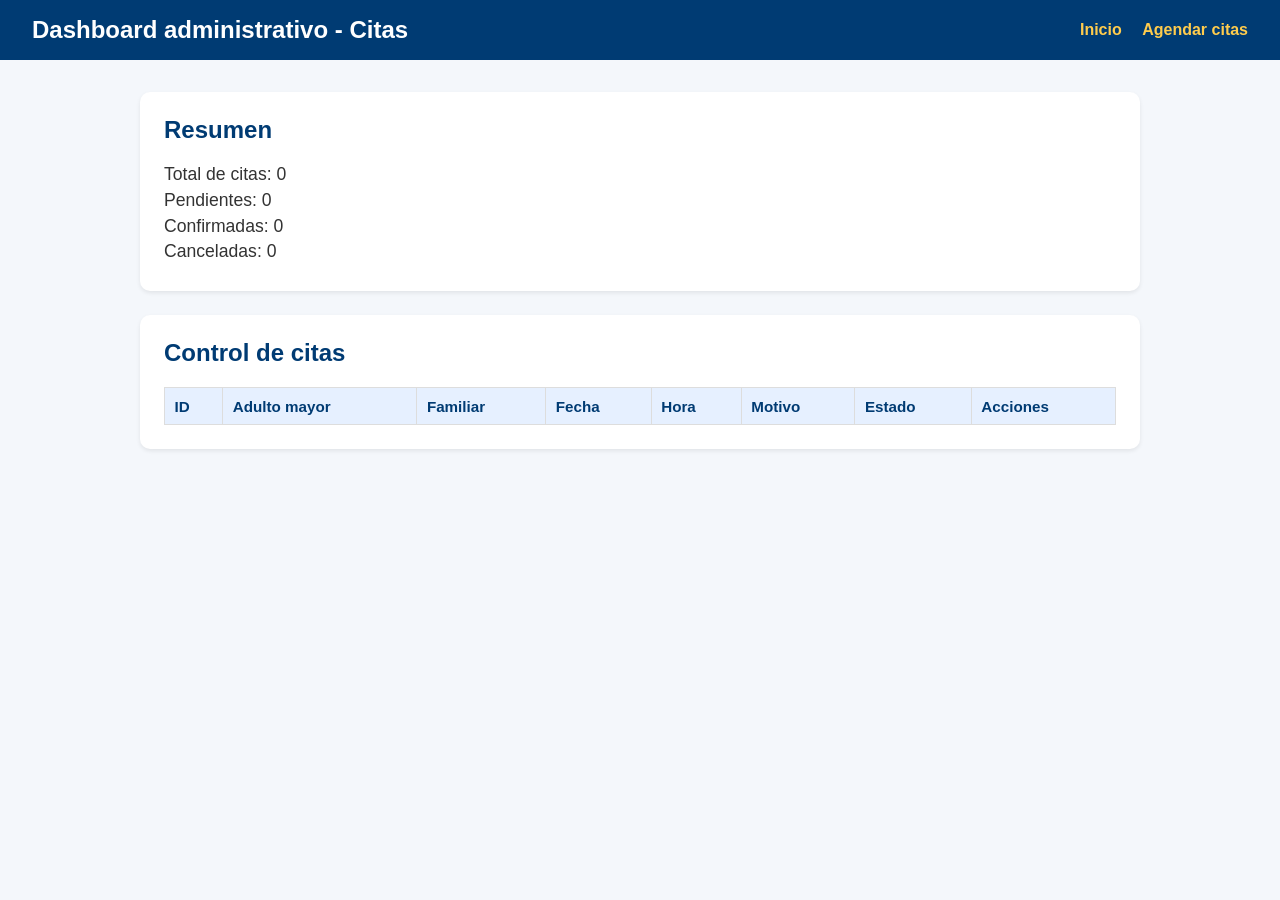
==== app/proyectoFinal/html/admin-dashboard.html @ e4851ac5 "citas y administracion" ====
<!DOCTYPE html>
<html lang="es">
<head>
    <meta charset="UTF-8">
    <title>Dashboard administrativo</title>
    <link rel="stylesheet" href="../css/style.css">
</head>
<body>
    <header>
        <h1>Dashboard administrativo - Citas</h1>
        <nav>
            <a href="index.html">Inicio</a>
            <a href="citas.html">Agendar citas</a>
        </nav>
    </header>

    <main>
        <!-- Resumen de citas -->
        <section class="bloque resumen">
            <h2>Resumen</h2>
            <p>Total de citas: <span id="total-citas">0</span></p>
            <p>Pendientes: <span id="citas-pendientes">0</span></p>
            <p>Confirmadas: <span id="citas-confirmadas">0</span></p>
            <p>Canceladas: <span id="citas-canceladas">0</span></p>
        </section>

        <!-- Control de citas -->
        <section class="bloque">
            <h2>Control de citas</h2>
            <table>
                <thead>
                    <tr>
                        <th>ID</th>
                        <th>Adulto mayor</th>
                        <th>Familiar</th>
                        <th>Fecha</th>
                        <th>Hora</th>
                        <th>Motivo</th>
                        <th>Estado</th>
                        <th>Acciones</th>
                    </tr>
                </thead>
                <tbody id="tabla-admin-citas">
                    <!-- JavaScript insertará filas aquí -->
                </tbody>
            </table>
        </section>
    </main>

    <script src="../js/admin-dashboard.js"></script>
</body>
</html>
---- app/proyectoFinal/css/style.css ----
/* Fondo suave y tipografía legible */
body {
    font-family: Arial, sans-serif;
    margin: 0;
    padding: 0;
    background-color: #f4f7fb;
    color: #333;
}

/* Encabezado con azul institucional */
header {
    background-color: #003b73;
    color: white;
    padding: 1rem 2rem;
    display: flex;
    justify-content: space-between;
    align-items: center;
}

header h1 {
    font-size: 1.5rem;
    margin: 0;
}

/* Navegación */
nav a {
    color: #ffcc4d;
    text-decoration: none;
    margin-left: 1rem;
    font-weight: bold;
}

nav a:hover {
    text-decoration: underline;
}

/* Contenido principal */
main {
    padding: 2rem;
    max-width: 1000px;
    margin: 0 auto;
}

/* Bloques de contenido */
.bloque {
    background-color: white;
    border-radius: 10px;
    padding: 1.5rem;
    margin-bottom: 1.5rem;
    box-shadow: 0 2px 4px rgba(0,0,0,0.08);
}

.bloque h2 {
    color: #003b73;
    margin-top: 0;
}

/* Campos de formulario */
.campo {
    margin-bottom: 1rem;
    display: flex;
    flex-direction: column;
}

label {
    font-weight: bold;
    margin-bottom: 0.3rem;
    font-size: 1rem;
}

input, textarea, select {
    padding: 0.6rem;
    font-size: 1rem;
    border-radius: 6px;
    border: 1px solid #ccc;
}

/* Botones */
button {
    background-color: #ffcc4d;
    border: none;
    padding: 0.6rem 1.2rem;
    font-size: 1rem;
    border-radius: 6px;
    cursor: pointer;
    font-weight: bold;
    color: #003b73;
}

button:hover {
    background-color: #ffda73;
}

/* Tablas */
table {
    width: 100%;
    border-collapse: collapse;
    font-size: 0.95rem;
}

th, td {
    border: 1px solid #ddd;
    padding: 0.6rem;
    text-align: left;
}

th {
    background-color: #e6f0ff;
    color: #003b73;
}

/* Resumen del dashboard */
.resumen p {
    font-size: 1.1rem;
    margin: 0.3rem 0;
}

/* Ajuste responsivo */
@media (max-width: 768px) {
    main {
        padding: 1rem;
    }

    header {
        flex-direction: column;
        align-items: flex-start;
    }

    nav a {
        margin-left: 0;
        margin-right: 1rem;
    }
}
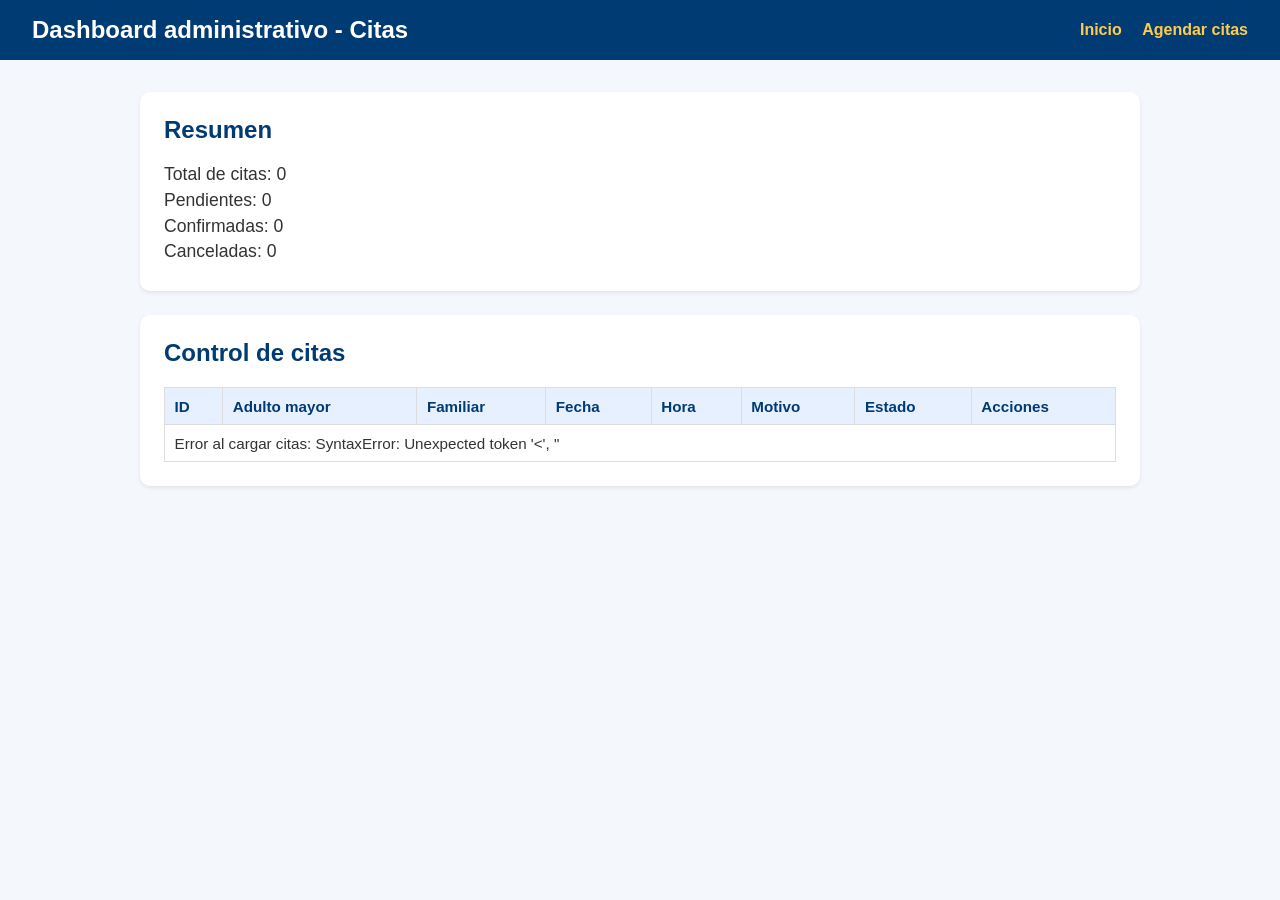
==== commit 561dc976: "citas y administracion" ====
--- a/app/proyectoFinal/html/admin-dashboard.html
+++ b/app/proyectoFinal/html/admin-dashboard.html
@@ -15,19 +15,17 @@
     </header>
 
     <main>
-        <!-- Resumen de citas -->
         <section class="bloque resumen">
             <h2>Resumen</h2>
             <p>Total de citas: <span id="total-citas">0</span></p>
-            <p>Pendientes: <span id="citas-pendientes">0</span></p>
-            <p>Confirmadas: <span id="citas-confirmadas">0</span></p>
-            <p>Canceladas: <span id="citas-canceladas">0</span></p>
+            <p>Pendientes: <span id="pendientes">0</span></p>
+            <p>Confirmadas: <span id="confirmadas">0</span></p>
+            <p>Canceladas: <span id="canceladas">0</span></p>
         </section>
 
-        <!-- Control de citas -->
         <section class="bloque">
             <h2>Control de citas</h2>
-            <table>
+            <table id="tabla-citas">
                 <thead>
                     <tr>
                         <th>ID</th>
@@ -40,8 +38,8 @@
                         <th>Acciones</th>
                     </tr>
                 </thead>
-                <tbody id="tabla-admin-citas">
-                    <!-- JavaScript insertará filas aquí -->
+                <tbody>
+                    <!-- JS rellenará aquí -->
                 </tbody>
             </table>
         </section>
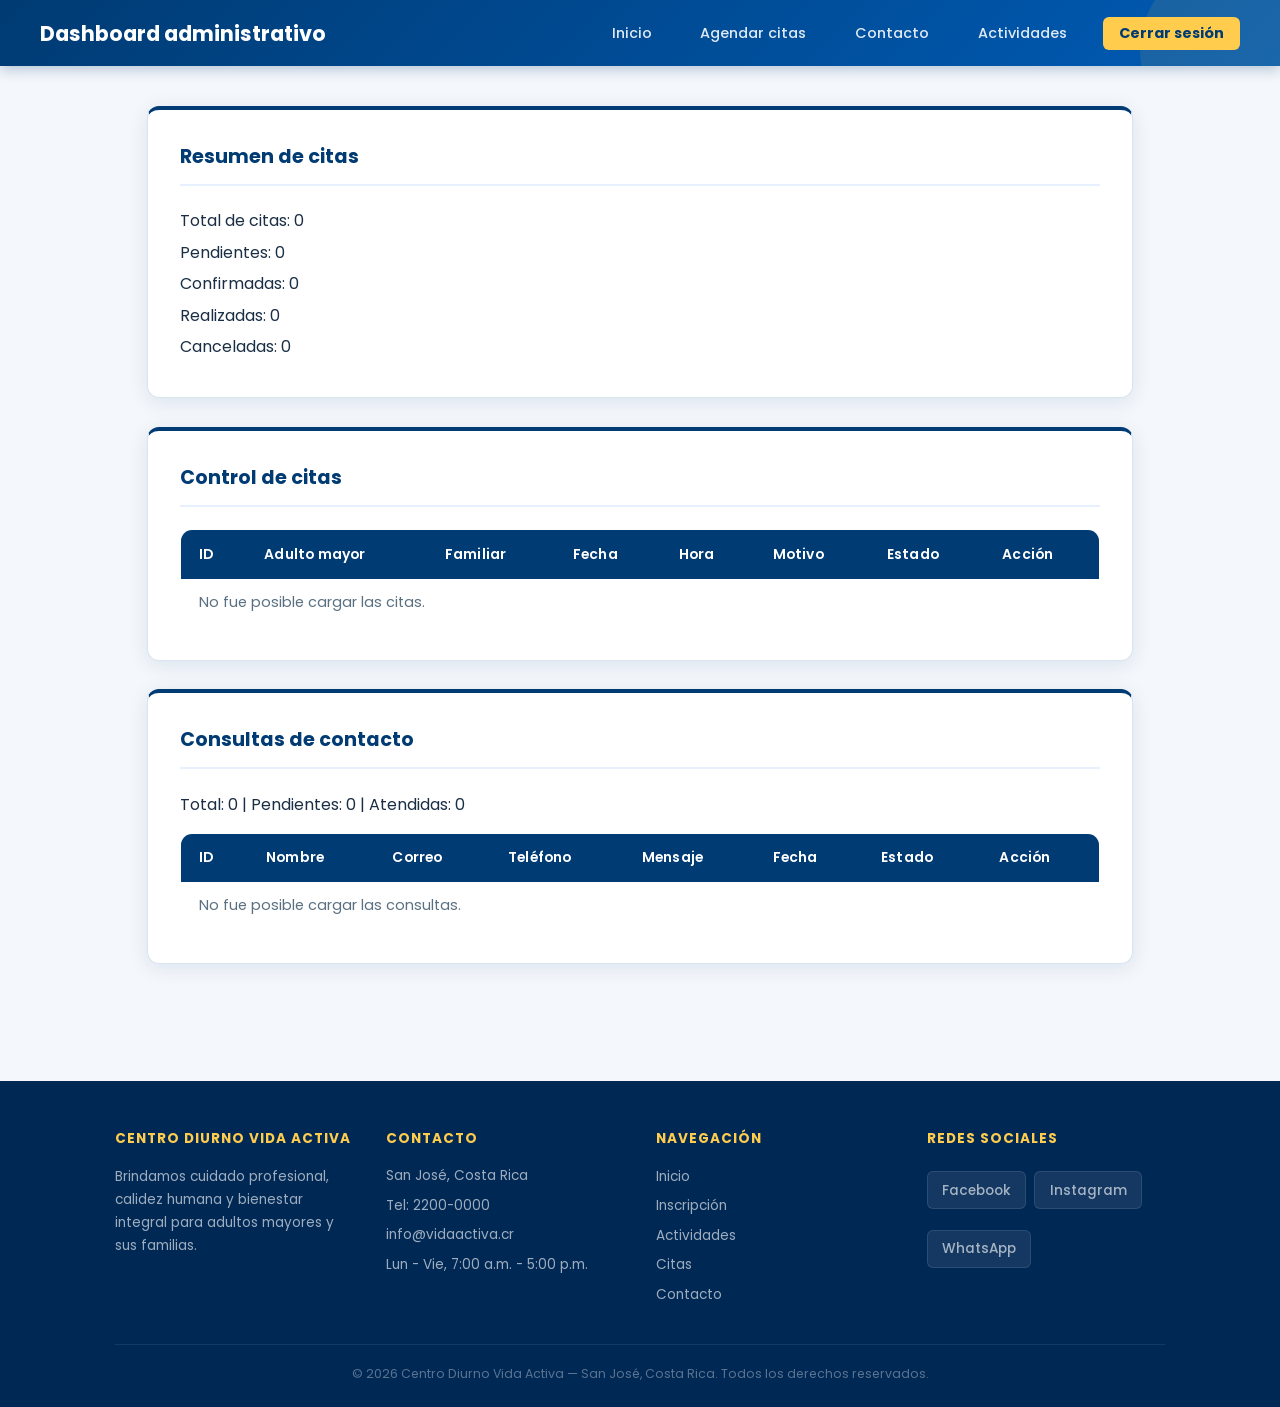
==== commit e7c91e5f: "cambios contacto" ====
--- a/app/proyectoFinal/html/admin-dashboard.html
+++ b/app/proyectoFinal/html/admin-dashboard.html
@@ -2,48 +2,215 @@
 <html lang="es">
 <head>
     <meta charset="UTF-8">
+    <meta name="viewport" content="width=device-width, initial-scale=1.0">
     <title>Dashboard administrativo</title>
     <link rel="stylesheet" href="../css/style.css">
+
+    <style>
+        .estado {
+            display: inline-block;
+            padding: 0.25rem 0.65rem;
+            border-radius: 12px;
+            font-size: 0.85rem;
+            font-weight: bold;
+            text-transform: capitalize;
+        }
+
+        .pendiente {
+            color: #7a4d00;
+            background-color: #fff3cd;
+        }
+
+        .confirmada {
+            color: #084298;
+            background-color: #cfe2ff;
+        }
+
+        .realizada,
+        .atendida {
+            color: #0f5132;
+            background-color: #d1e7dd;
+        }
+
+        .cancelada {
+            color: #842029;
+            background-color: #f8d7da;
+        }
+
+        .tabla-contenedor {
+            width: 100%;
+            overflow-x: auto;
+        }
+
+        .mensaje-consulta {
+            min-width: 220px;
+            max-width: 300px;
+            white-space: normal;
+            overflow-wrap: break-word;
+        }
+
+        .acciones {
+            display: flex;
+            flex-wrap: wrap;
+            gap: 0.4rem;
+            min-width: 190px;
+        }
+
+        .btn-accion {
+            border: none;
+            border-radius: 5px;
+            padding: 0.42rem 0.65rem;
+            color: #ffffff;
+            font-weight: bold;
+            cursor: pointer;
+        }
+
+        .btn-confirmar {
+            background-color: #0d6efd;
+        }
+
+        .btn-realizada,
+        .btn-atender {
+            background-color: #198754;
+        }
+
+        .btn-cancelar {
+            background-color: #dc3545;
+        }
+
+        .btn-pendiente {
+            background-color: #a36d00;
+        }
+
+        .btn-accion:hover {
+            opacity: 0.85;
+        }
+
+        .procesada {
+            color: #6c757d;
+            font-weight: bold;
+        }
+    </style>
 </head>
+
 <body>
     <header>
-        <h1>Dashboard administrativo - Citas</h1>
+        <h1>Dashboard administrativo</h1>
+
         <nav>
             <a href="index.html">Inicio</a>
             <a href="citas.html">Agendar citas</a>
+            <a href="contacto.html">Contacto</a>
+            <a href="../php/actividades.php">Actividades</a>
+            <a href="../php/cerrar_sesion.php">Cerrar sesión</a>
         </nav>
     </header>
 
     <main>
         <section class="bloque resumen">
-            <h2>Resumen</h2>
+            <h2>Resumen de citas</h2>
             <p>Total de citas: <span id="total-citas">0</span></p>
             <p>Pendientes: <span id="pendientes">0</span></p>
             <p>Confirmadas: <span id="confirmadas">0</span></p>
+            <p>Realizadas: <span id="realizadas">0</span></p>
             <p>Canceladas: <span id="canceladas">0</span></p>
         </section>
 
         <section class="bloque">
             <h2>Control de citas</h2>
-            <table id="tabla-citas">
-                <thead>
-                    <tr>
-                        <th>ID</th>
-                        <th>Adulto mayor</th>
-                        <th>Familiar</th>
-                        <th>Fecha</th>
-                        <th>Hora</th>
-                        <th>Motivo</th>
-                        <th>Estado</th>
-                        <th>Acciones</th>
-                    </tr>
-                </thead>
-                <tbody>
-                    <!-- JS rellenará aquí -->
-                </tbody>
-            </table>
+
+            <div class="tabla-contenedor">
+                <table id="tabla-citas">
+                    <thead>
+                        <tr>
+                            <th>ID</th>
+                            <th>Adulto mayor</th>
+                            <th>Familiar</th>
+                            <th>Fecha</th>
+                            <th>Hora</th>
+                            <th>Motivo</th>
+                            <th>Estado</th>
+                            <th>Acción</th>
+                        </tr>
+                    </thead>
+
+                    <tbody></tbody>
+                </table>
+            </div>
+        </section>
+
+        <section class="bloque">
+            <h2>Consultas de contacto</h2>
+
+            <p>
+                Total: <span id="total-consultas">0</span>
+                | Pendientes: <span id="consultas-pendientes">0</span>
+                | Atendidas: <span id="consultas-atendidas">0</span>
+            </p>
+
+            <div class="tabla-contenedor">
+                <table id="tabla-consultas">
+                    <thead>
+                        <tr>
+                            <th>ID</th>
+                            <th>Nombre</th>
+                            <th>Correo</th>
+                            <th>Teléfono</th>
+                            <th>Mensaje</th>
+                            <th>Fecha</th>
+                            <th>Estado</th>
+                            <th>Acción</th>
+                        </tr>
+                    </thead>
+
+                    <tbody></tbody>
+                </table>
+            </div>
         </section>
     </main>
+
+    <footer class="footer">
+        <div class="footer-grid">
+            <div class="footer-col">
+                <h4>Centro Diurno Vida Activa</h4>
+                <p>
+                    Brindamos cuidado profesional, calidez humana y bienestar
+                    integral para adultos mayores y sus familias.
+                </p>
+            </div>
+
+            <div class="footer-col">
+                <h4>Contacto</h4>
+                <div class="info-item">San José, Costa Rica</div>
+                <div class="info-item">Tel: 2200-0000</div>
+                <div class="info-item">info@vidaactiva.cr</div>
+                <div class="info-item">Lun - Vie, 7:00 a.m. - 5:00 p.m.</div>
+            </div>
+
+            <div class="footer-col">
+                <h4>Navegación</h4>
+                <a href="index.html">Inicio</a>
+                <a href="inscripcion.html">Inscripción</a>
+                <a href="../php/actividades.php">Actividades</a>
+                <a href="citas.html">Citas</a>
+                <a href="contacto.html">Contacto</a>
+            </div>
+
+            <div class="footer-col">
+                <h4>Redes sociales</h4>
+                <div class="redes">
+                    <a href="#" class="red-social">Facebook</a>
+                    <a href="#" class="red-social">Instagram</a>
+                    <a href="#" class="red-social">WhatsApp</a>
+                </div>
+            </div>
+        </div>
+
+        <div class="footer-bottom">
+            &copy; 2026 Centro Diurno Vida Activa — San José, Costa Rica.
+            Todos los derechos reservados.
+        </div>
+    </footer>
 
     <script src="../js/admin-dashboard.js"></script>
 </body>
--- a/app/proyectoFinal/css/style.css
+++ b/app/proyectoFinal/css/style.css
@@ -1,133 +1,421 @@
-/* Fondo suave y tipografía legible */
+/*FUENTES*/
+@import url('https://fonts.googleapis.com/css2?family=Poppins:wght@400;500;600;700&display=swap');
+
+:root {
+    --azul: #003b73;
+    --azul-medio: #005bb5;
+    --azul-claro: #e6f0ff;
+    --amarillo: #ffcc4d;
+    --amarillo-hover: #ffda73;
+    --fondo: #f4f7fb;
+    --blanco: #ffffff;
+    --texto: #1a2e45;
+    --texto-suave: #5a7080;
+    --borde: #d8e4f0;
+    --sombra: 0 4px 20px rgba(0, 59, 115, 0.10);
+    --radio: 12px;
+}
+
+/* BASE*/
+* {
+    box-sizing: border-box;
+}
+
 body {
-    font-family: Arial, sans-serif;
+    font-family: 'Poppins', Arial, sans-serif;
     margin: 0;
     padding: 0;
-    background-color: #f4f7fb;
-    color: #333;
-}
-
-/* Encabezado con azul institucional */
+    background-color: var(--fondo);
+    color: var(--texto);
+}
+
+/*HEADER */
 header {
-    background-color: #003b73;
+    background: linear-gradient(135deg, #003b73 0%, #005bb5 100%);
     color: white;
-    padding: 1rem 2rem;
+    padding: 1.1rem 2.5rem;
     display: flex;
     justify-content: space-between;
     align-items: center;
+    box-shadow: 0 4px 12px rgba(0, 59, 115, 0.25);
+    position: relative;
+    overflow: hidden;
+}
+
+header::before {
+    content: '';
+    position: absolute;
+    top: -40px; right: -40px;
+    width: 180px; height: 180px;
+    background: rgba(255, 204, 77, 0.10);
+    border-radius: 50%;
 }
 
 header h1 {
-    font-size: 1.5rem;
+    font-size: 1.3rem;
     margin: 0;
-}
-
-/* Navegación */
+    font-weight: 700;
+    color: white;
+    position: relative;
+    z-index: 1;
+}
+
+/*NAVEGACION */
+nav {
+    position: relative;
+    z-index: 1;
+}
+
 nav a {
-    color: #ffcc4d;
+    color: rgba(255,255,255,0.88);
     text-decoration: none;
-    margin-left: 1rem;
-    font-weight: bold;
+    margin-left: 1.2rem;
+    font-weight: 500;
+    font-size: 0.9rem;
+    padding: 0.4rem 0.8rem;
+    border-radius: 6px;
+    transition: background-color 0.2s, color 0.2s;
 }
 
 nav a:hover {
-    text-decoration: underline;
-}
-
-/* Contenido principal */
+    background-color: rgba(255, 204, 77, 0.18);
+    color: var(--amarillo);
+    text-decoration: none;
+}
+
+/*CONTENIDO PRINCIPAL*/
 main {
+    padding: 2.5rem 2rem;
+    max-width: 1050px;
+    margin: 0 auto;
+    animation: fadeIn 0.35s ease;
+}
+
+@keyframes fadeIn {
+    from { opacity: 0; transform: translateY(10px); }
+    to   { opacity: 1; transform: translateY(0); }
+}
+
+/*BLOQUES */
+.bloque {
+    background-color: var(--blanco);
+    border-radius: var(--radio);
     padding: 2rem;
-    max-width: 1000px;
-    margin: 0 auto;
-}
-
-/* Bloques de contenido */
-.bloque {
-    background-color: white;
-    border-radius: 10px;
-    padding: 1.5rem;
-    margin-bottom: 1.5rem;
-    box-shadow: 0 2px 4px rgba(0,0,0,0.08);
+    margin-bottom: 1.8rem;
+    box-shadow: var(--sombra);
+    border: 1px solid var(--borde);
+    border-top: 4px solid var(--azul);
+    transition: box-shadow 0.2s;
+    animation: fadeIn 0.4s ease;
+}
+
+.bloque:hover {
+    box-shadow: 0 8px 28px rgba(0, 59, 115, 0.14);
 }
 
 .bloque h2 {
-    color: #003b73;
+    font-size: 1.2rem;
+    font-weight: 700;
+    color: var(--azul);
     margin-top: 0;
-}
-
-/* Campos de formulario */
+    padding-bottom: 0.8rem;
+    border-bottom: 2px solid var(--azul-claro);
+    margin-bottom: 1.4rem;
+}
+
+/*CAMPOS DE FORMULARIO */
 .campo {
-    margin-bottom: 1rem;
+    margin-bottom: 1.1rem;
     display: flex;
     flex-direction: column;
 }
 
 label {
-    font-weight: bold;
-    margin-bottom: 0.3rem;
-    font-size: 1rem;
+    font-weight: 600;
+    margin-bottom: 0.4rem;
+    font-size: 0.88rem;
+    color: var(--texto);
 }
 
 input, textarea, select {
-    padding: 0.6rem;
-    font-size: 1rem;
-    border-radius: 6px;
-    border: 1px solid #ccc;
-}
-
-/* Botones */
+    padding: 0.7rem 1rem;
+    font-size: 0.93rem;
+    border-radius: 8px;
+    border: 1.5px solid var(--borde);
+    background-color: var(--fondo);
+    transition: border-color 0.2s, box-shadow 0.2s;
+    font-family: 'Poppins', Arial, sans-serif;
+    color: var(--texto);
+}
+
+input:focus, textarea:focus, select:focus {
+    outline: none;
+    border-color: var(--azul);
+    box-shadow: 0 0 0 3px rgba(0, 59, 115, 0.10);
+    background-color: white;
+}
+
+input::placeholder, textarea::placeholder {
+    color: #a0b0c0;
+    font-size: 0.88rem;
+}
+
+/*BOTONES */
 button {
-    background-color: #ffcc4d;
+    background-color: var(--amarillo);
     border: none;
-    padding: 0.6rem 1.2rem;
-    font-size: 1rem;
+    padding: 0.72rem 1.8rem;
+    font-size: 0.93rem;
+    border-radius: 8px;
+    cursor: pointer;
+    font-weight: 600;
+    color: var(--azul);
+    font-family: 'Poppins', Arial, sans-serif;
+    transition: background-color 0.2s, transform 0.15s, box-shadow 0.2s;
+    box-shadow: 0 2px 8px rgba(255, 204, 77, 0.35);
+}
+
+button:hover {
+    background-color: var(--amarillo-hover);
+    transform: translateY(-2px);
+    box-shadow: 0 6px 16px rgba(255, 204, 77, 0.45);
+}
+
+button:active {
+    transform: translateY(0);
+}
+
+.btn-aprobar {
+    background-color: #28a745;
+    color: white;
+    border: none;
+    padding: 0.4rem 1rem;
     border-radius: 6px;
     cursor: pointer;
-    font-weight: bold;
-    color: #003b73;
-}
-
-button:hover {
-    background-color: #ffda73;
-}
-
-/* Tablas */
+    font-size: 0.85rem;
+    font-weight: 600;
+    font-family: 'Poppins', sans-serif;
+    transition: background-color 0.2s, transform 0.15s;
+    margin-right: 0.4rem;
+}
+
+.btn-aprobar:hover {
+    background-color: #218838;
+    transform: translateY(-1px);
+}
+
+.btn-rechazar {
+    background-color: #dc3545;
+    color: white;
+    border: none;
+    padding: 0.4rem 1rem;
+    border-radius: 6px;
+    cursor: pointer;
+    font-size: 0.85rem;
+    font-weight: 600;
+    font-family: 'Poppins', sans-serif;
+    transition: background-color 0.2s, transform 0.15s;
+}
+
+.btn-rechazar:hover {
+    background-color: #c82333;
+    transform: translateY(-1px);
+}
+
+/* TABLAS */
 table {
     width: 100%;
     border-collapse: collapse;
-    font-size: 0.95rem;
+    font-size: 0.91rem;
+    border-radius: var(--radio);
+    overflow: hidden;
+    border: 1px solid var(--borde);
 }
 
 th, td {
-    border: 1px solid #ddd;
-    padding: 0.6rem;
+    border: none;
+    padding: 0.85rem 1.1rem;
     text-align: left;
 }
 
 th {
-    background-color: #e6f0ff;
-    color: #003b73;
-}
-
-/* Resumen del dashboard */
+    background-color: var(--azul);
+    color: white;
+    font-weight: 600;
+    font-size: 0.87rem;
+    letter-spacing: 0.2px;
+}
+
+tr:nth-child(even) {
+    background-color: var(--azul-claro);
+}
+
+tr:hover {
+    background-color: #d4e4f7;
+    transition: background-color 0.15s;
+}
+
+td {
+    border-bottom: 1px solid var(--borde);
+    color: var(--texto-suave);
+}
+
+/* BADGES*/
+.badge {
+    display: inline-block;
+    padding: 0.25rem 0.75rem;
+    border-radius: 20px;
+    font-size: 0.78rem;
+    font-weight: 600;
+}
+
+.badge.pendiente { background: #fff3cd; color: #856404; }
+.badge.aprobada  { background: #d4edda; color: #155724; }
+.badge.rechazada { background: #f8d7da; color: #721c24; }
+
+/* ALERTAS*/
+.alerta-exito {
+    background: #d4edda;
+    border-left: 4px solid #28a745;
+    color: #155724;
+    padding: 0.9rem 1.2rem;
+    border-radius: 8px;
+    margin-bottom: 1.2rem;
+    font-weight: 500;
+    font-size: 0.9rem;
+}
+
+.alerta-error {
+    background: #f8d7da;
+    border-left: 4px solid #dc3545;
+    color: #721c24;
+    padding: 0.9rem 1.2rem;
+    border-radius: 8px;
+    margin-bottom: 1.2rem;
+    font-weight: 500;
+    font-size: 0.9rem;
+}
+
+/*FOOTER */
+.footer {
+    background: #002855;
+    color: rgba(255,255,255,0.78);
+    padding: 3rem 2rem 1.5rem;
+    margin-top: 3rem;
+}
+
+.footer-grid {
+    display: grid;
+    grid-template-columns: repeat(auto-fit, minmax(200px, 1fr));
+    gap: 2rem;
+    max-width: 1050px;
+    margin: 0 auto 2rem;
+}
+
+.footer-col h4 {
+    color: var(--amarillo);
+    font-size: 0.85rem;
+    margin: 0 0 1rem 0;
+    font-weight: 700;
+    text-transform: uppercase;
+    letter-spacing: 1px;
+}
+
+.footer-col p, .footer-col a {
+    font-size: 0.85rem;
+    color: rgba(255,255,255,0.62);
+    margin: 0.4rem 0;
+    display: block;
+    text-decoration: none;
+    line-height: 1.7;
+}
+
+.footer-col a:hover {
+    color: var(--amarillo);
+}
+
+.footer-col .info-item {
+    font-size: 0.85rem;
+    color: rgba(255,255,255,0.62);
+    margin-bottom: 0.5rem;
+    line-height: 1.6;
+}
+
+.redes {
+    display: flex;
+    gap: 0.5rem;
+    margin-top: 0.5rem;
+    flex-wrap: wrap;
+}
+
+.red-social {
+    background: rgba(255,255,255,0.08);
+    color: rgba(255,255,255,0.78);
+    padding: 0.4rem 0.9rem;
+    border-radius: 6px;
+    font-size: 0.82rem;
+    text-decoration: none;
+    transition: background 0.2s, color 0.2s;
+    font-weight: 500;
+    border: 1px solid rgba(255,255,255,0.10);
+}
+
+.red-social:hover {
+    background: var(--amarillo);
+    color: var(--azul);
+    border-color: var(--amarillo);
+}
+
+.footer-bottom {
+    border-top: 1px solid rgba(255,255,255,0.08);
+    padding-top: 1.2rem;
+    text-align: center;
+    font-size: 0.78rem;
+    color: rgba(255,255,255,0.35);
+    max-width: 1050px;
+    margin: 0 auto;
+}
+
+/* RESUMEN DASHBOARD*/
 .resumen p {
-    font-size: 1.1rem;
-    margin: 0.3rem 0;
-}
-
-/* Ajuste responsivo */
+    font-size: 1rem;
+    margin: 0.4rem 0;
+}
+
+/* RESPONSIVO*/
 @media (max-width: 768px) {
-    main {
-        padding: 1rem;
-    }
+    main { padding: 1.2rem 1rem; }
 
     header {
         flex-direction: column;
         align-items: flex-start;
+        gap: 0.8rem;
+        padding: 1rem 1.2rem;
     }
 
     nav a {
         margin-left: 0;
-        margin-right: 1rem;
+        margin-right: 0.5rem;
     }
+
+    .bloque { padding: 1.3rem; }
+
+    th, td {
+        padding: 0.65rem 0.8rem;
+        font-size: 0.82rem;
+    }
+}
+
+/* Boton de iniciar sesion en nav */
+nav a:last-child {
+    background-color: #ffcc4d;
+    color: #003b73;
+    font-weight: 700;
+    padding: 0.4rem 1rem;
+    border-radius: 6px;
+}
+
+nav a:last-child:hover {
+    background-color: #ffda73;
+    color: #003b73;
 }
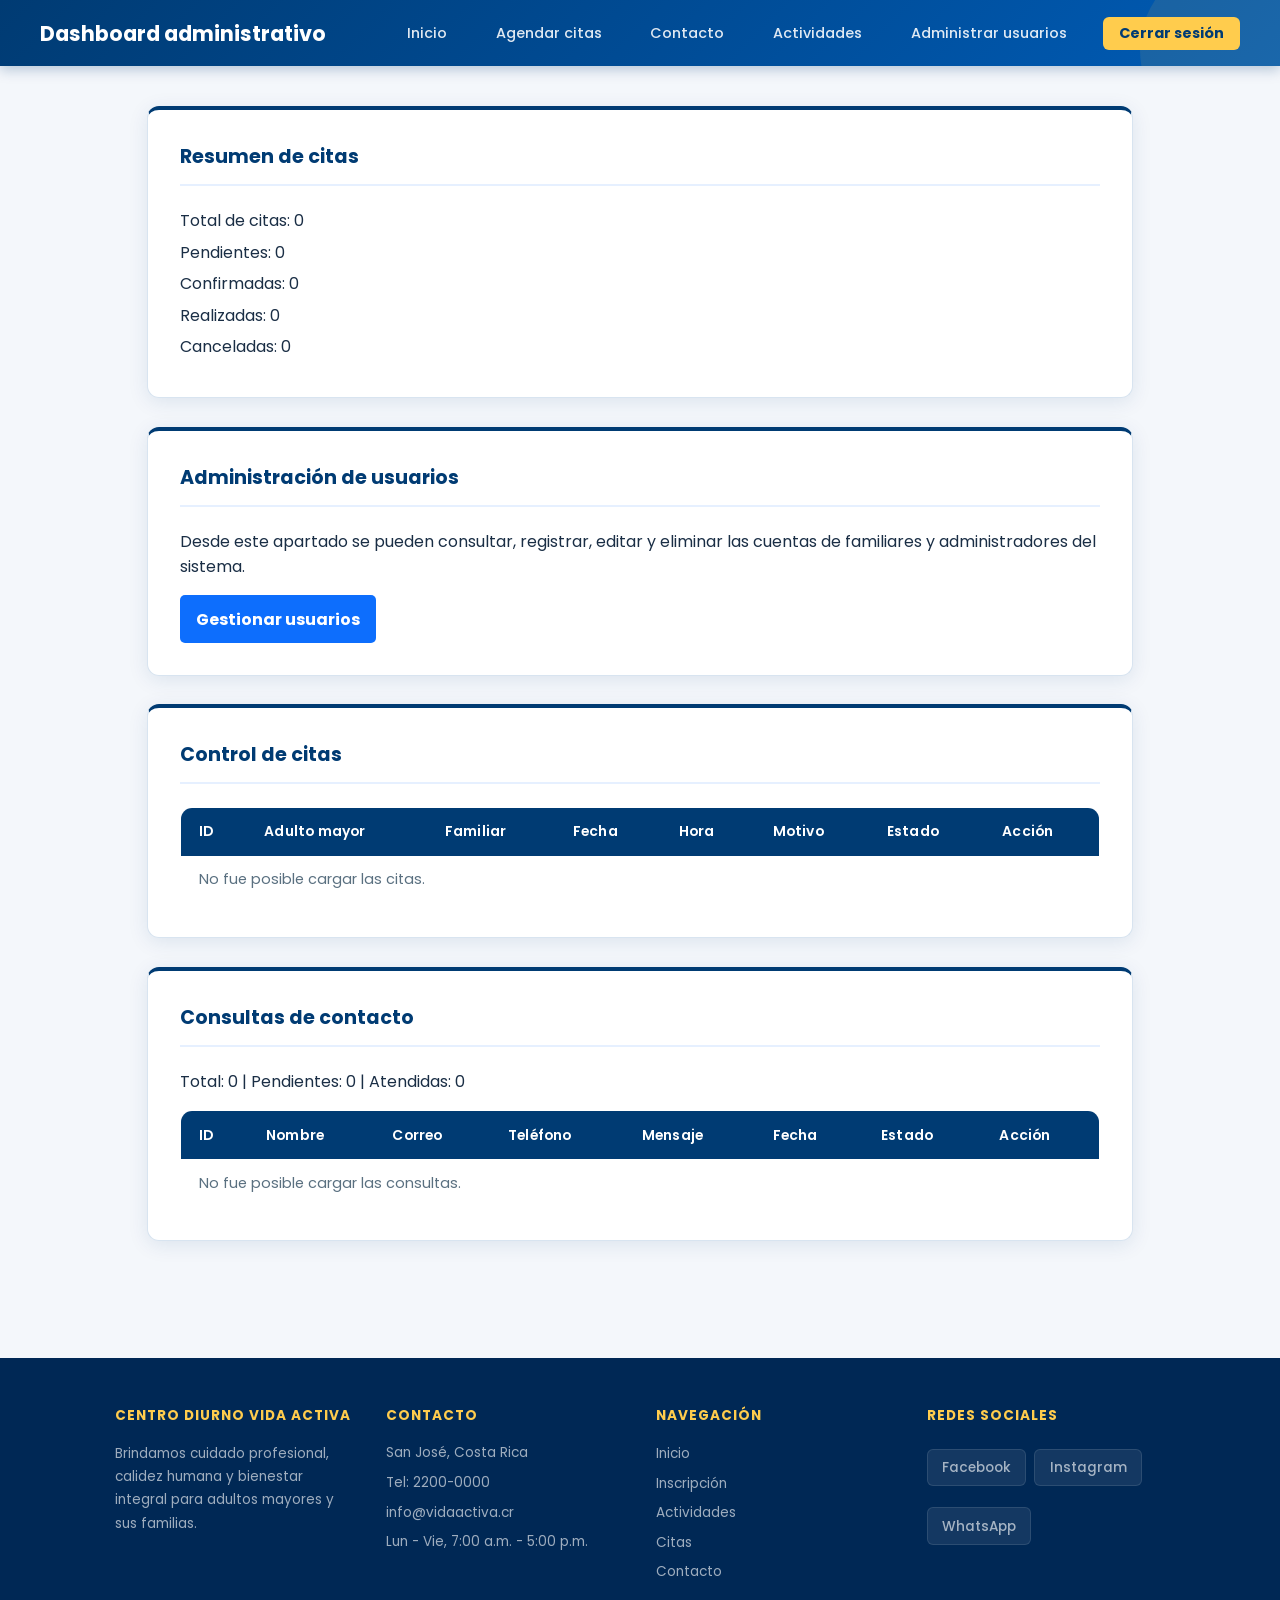
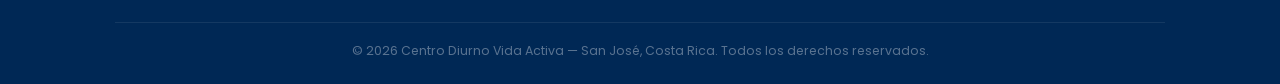
==== commit 2809100b: "cambios" ====
--- a/app/proyectoFinal/html/admin-dashboard.html
+++ b/app/proyectoFinal/html/admin-dashboard.html
@@ -90,6 +90,20 @@
             color: #6c757d;
             font-weight: bold;
         }
+
+        .btn-usuarios {
+            display: inline-block;
+            padding: 0.7rem 1rem;
+            border-radius: 5px;
+            background-color: #0d6efd;
+            color: #ffffff;
+            font-weight: bold;
+            text-decoration: none;
+        }
+
+        .btn-usuarios:hover {
+            opacity: 0.85;
+        }
     </style>
 </head>
 
@@ -102,6 +116,7 @@
             <a href="citas.html">Agendar citas</a>
             <a href="contacto.html">Contacto</a>
             <a href="../php/actividades.php">Actividades</a>
+            <a href="../php/usuarios.php">Administrar usuarios</a>
             <a href="../php/cerrar_sesion.php">Cerrar sesión</a>
         </nav>
     </header>
@@ -114,6 +129,18 @@
             <p>Confirmadas: <span id="confirmadas">0</span></p>
             <p>Realizadas: <span id="realizadas">0</span></p>
             <p>Canceladas: <span id="canceladas">0</span></p>
+        </section>
+
+        <section class="bloque">
+            <h2>Administración de usuarios</h2>
+            <p>
+                Desde este apartado se pueden consultar, registrar, editar y eliminar
+                las cuentas de familiares y administradores del sistema.
+            </p>
+
+            <a class="btn-usuarios" href="../php/usuarios.php">
+                Gestionar usuarios
+            </a>
         </section>
 
         <section class="bloque">
